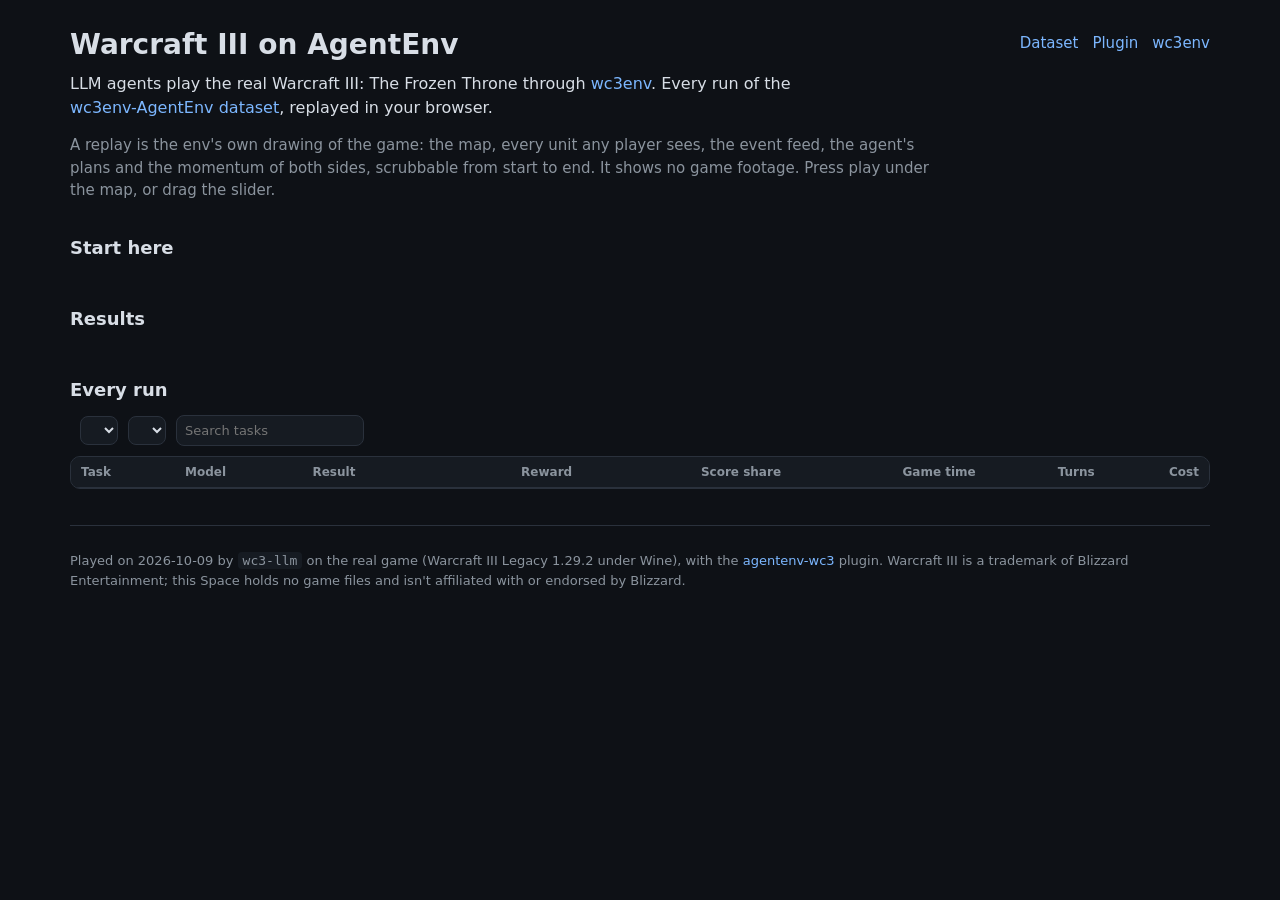
==== hub/space/index.html @ 4296358f "feat(hub): every run's replay, timeline and .w3g in the dataset, and a Space that replays them (v0.3" ====
<!doctype html>
<html lang="en">
<head>
<meta charset="utf-8">
<meta name="viewport" content="width=device-width, initial-scale=1">
<title>Warcraft III on AgentEnv: every run, replayed</title>
<meta name="description" content="LLM agents play the real Warcraft III through wc3env on AgentEnv: every run of the wc3env-AgentEnv dataset, replayed in the browser.">
<link rel="icon" href="data:,">
<link rel="stylesheet" href="app.css">
</head>
<body>
<div id="home">
  <header class="top">
    <div>
      <h1>Warcraft III on AgentEnv</h1>
      <p class="lede">LLM agents play the real Warcraft III: The Frozen Throne through
        <a href="https://github.com/pwang724/wc3env">wc3env</a>. Every run of the
        <a id="dataset-link" href="https://huggingface.co/datasets/earakely-scale/wc3env-AgentEnv">wc3env-AgentEnv dataset</a>,
        replayed in your browser.</p>
    </div>
    <nav>
      <a id="nav-dataset" href="https://huggingface.co/datasets/earakely-scale/wc3env-AgentEnv">Dataset</a>
      <a id="nav-plugin" href="https://github.com/earakely-scale/agentenv-wc3-plugin">Plugin</a>
      <a href="https://github.com/pwang724/wc3env">wc3env</a>
    </nav>
  </header>

  <p class="note">A replay is the env's own drawing of the game: the map, every unit any player sees, the event feed,
    the agent's plans and the momentum of both sides, scrubbable from start to end. It shows no game footage. Press
    play under the map, or drag the slider.</p>

  <section>
    <h2>Start here</h2>
    <div id="featured" class="cards"></div>
  </section>

  <section>
    <h2>Results</h2>
    <div id="results" class="results"></div>
  </section>

  <section>
    <h2>Every run</h2>
    <div class="controls">
      <div id="sets" class="tabs" role="tablist"></div>
      <select id="model" aria-label="Model"></select>
      <select id="outcome" aria-label="Outcome"></select>
      <input id="search" type="search" placeholder="Search tasks" aria-label="Search tasks">
      <span id="count" class="dim"></span>
    </div>
    <div class="table-wrap">
      <table id="runs">
        <thead><tr>
          <th data-key="task">Task</th><th data-key="model">Model</th><th data-key="result">Result</th>
          <th data-key="reward" class="num">Reward</th><th data-key="score_share" class="num">Score share</th>
          <th data-key="game_seconds" class="num">Game time</th><th data-key="turns" class="num">Turns</th>
          <th data-key="cost_usd" class="num">Cost</th>
        </tr></thead>
        <tbody></tbody>
      </table>
    </div>
  </section>

  <footer>
    <p>Played on 2026-10-09 by <code>wc3-llm</code> on the real game (Warcraft III Legacy 1.29.2 under Wine), with the
      <a id="footer-plugin" href="https://github.com/earakely-scale/agentenv-wc3-plugin">agentenv-wc3</a> plugin. Warcraft III is a
      trademark of Blizzard Entertainment; this Space holds no game files and isn't affiliated with or endorsed by
      Blizzard.</p>
  </footer>
</div>

<div id="replay" hidden>
  <header class="bar">
    <a href="#" class="back">← All runs</a>
    <div class="what">
      <b id="r-title"></b>
      <span id="r-chips" class="chips"></span>
    </div>
    <nav id="r-links"></nav>
  </header>
  <div id="r-details" class="details"></div>
  <div class="stage">
    <div id="r-status" class="status"></div>
    <iframe id="r-frame" title="Replay" sandbox="allow-scripts"></iframe>
  </div>
</div>

<script src="app.js"></script>
</body>
</html>
---- hub/space/app.css ----
:root { --bg: #0e1116; --panel: #161b22; --line: #2a313c; --text: #d8dee6; --dim: #8b949e; --accent: #e6c83c;
  --win: #2ea043; --draw: #9e7c1b; --loss: #a8323a; }
* { box-sizing: border-box; }
html, body { margin: 0; background: var(--bg); color: var(--text); font: 15px/1.5 system-ui, -apple-system, "Segoe UI", sans-serif; }
a { color: #7cb7ff; text-decoration: none; } a:hover { text-decoration: underline; }
code { font-size: 13px; background: var(--panel); padding: 1px 5px; border-radius: 4px; }
.dim { color: var(--dim); }
[hidden] { display: none !important; }

#home { max-width: 1180px; margin: 0 auto; padding: 24px 20px 40px; }
.top { display: flex; justify-content: space-between; gap: 24px; align-items: flex-start; }
h1 { margin: 0 0 6px; font-size: 28px; }
h2 { font-size: 18px; margin: 32px 0 12px; }
.lede { margin: 0; color: var(--text); max-width: 760px; font-size: 16px; }
.top nav { display: flex; gap: 14px; white-space: nowrap; padding-top: 8px; }
.note { color: var(--dim); max-width: 860px; margin: 14px 0 0; }

.cards { display: grid; grid-template-columns: repeat(auto-fill, minmax(260px, 1fr)); gap: 12px; }
.card { display: flex; flex-direction: column; gap: 4px; padding: 14px; background: var(--panel); border: 1px solid var(--line);
  border-radius: 10px; color: var(--text); }
.card:hover { border-color: var(--accent); text-decoration: none; }
.card .sub { color: var(--dim); font-size: 13px; }
.card p { margin: 6px 0 8px; flex: 1; }
.set { display: inline-block; font-size: 11px; font-weight: 700; letter-spacing: .05em; text-transform: uppercase; color: var(--accent); }
td .set { min-width: 64px; }
.set.references { color: var(--dim); }

.chips { display: inline-flex; flex-wrap: wrap; gap: 6px; }
.chip { display: inline-block; font-size: 12px; padding: 1px 8px; border-radius: 10px; background: var(--line); white-space: nowrap; }
.chip.win { background: var(--win); color: #fff; } .chip.draw { background: var(--draw); color: #fff; }
.chip.loss { background: var(--loss); color: #fff; }

.results { display: grid; grid-template-columns: repeat(auto-fit, minmax(440px, 1fr)); gap: 16px; align-items: start; }
table { border-collapse: collapse; width: 100%; }
caption { text-align: left; color: var(--dim); font-size: 13px; padding-bottom: 6px; }
th, td { padding: 6px 10px; border-bottom: 1px solid var(--line); text-align: left; vertical-align: middle; }
th { font-size: 12px; color: var(--dim); font-weight: 600; white-space: nowrap; }
.num { text-align: right; font-variant-numeric: tabular-nums; }
.summary { min-width: 0; }
.summary .caption { color: var(--dim); font-size: 13px; margin: 0 0 6px; }
.summary .scroll { overflow-x: auto; background: var(--panel); border: 1px solid var(--line); border-radius: 10px; }
.summary td.name { white-space: nowrap; }
.summary tr:last-child td { border-bottom: 0; }

.controls { display: flex; flex-wrap: wrap; gap: 10px; align-items: center; margin-bottom: 10px; }
.tabs { display: flex; flex-wrap: wrap; gap: 4px; }
.tabs button { background: var(--panel); color: var(--text); border: 1px solid var(--line); border-radius: 8px; padding: 5px 10px; cursor: pointer; font: inherit; font-size: 13px; }
.tabs button[aria-selected="true"] { border-color: var(--accent); }
select, input[type="search"] { background: var(--panel); color: var(--text); border: 1px solid var(--line); border-radius: 8px; padding: 5px 8px; font: inherit; font-size: 13px; }
.table-wrap { overflow-x: auto; background: var(--panel); border: 1px solid var(--line); border-radius: 10px; }
#runs th { cursor: pointer; user-select: none; position: sticky; top: 0; background: var(--panel); }
#runs th.sorted::after { content: " ▲"; } #runs th.sorted.desc::after { content: " ▼"; }
#runs tbody tr { cursor: pointer; } #runs tbody tr:hover, #runs tbody tr:focus { background: #1d2430; outline: none; }
footer { margin-top: 36px; color: var(--dim); font-size: 13px; border-top: 1px solid var(--line); padding-top: 12px; }

#replay { display: flex; flex-direction: column; height: 100vh; }
.bar { display: flex; align-items: center; gap: 16px; padding: 8px 14px; background: var(--panel); border-bottom: 1px solid var(--line); flex-wrap: wrap; }
.bar .what { display: flex; align-items: center; gap: 10px; flex: 1; flex-wrap: wrap; min-width: 0; }
.bar nav { display: flex; gap: 12px; font-size: 13px; }
.back { white-space: nowrap; }
.details { padding: 6px 14px; font-size: 13px; color: var(--dim); border-bottom: 1px solid var(--line); }
.checks { display: flex; flex-wrap: wrap; gap: 4px 16px; list-style: none; margin: 4px 0 0; padding: 0; }
.checks .met { color: #7ee2a0; } .checks .missed { color: #ff8b8b; }
.stage { position: relative; flex: 1; min-height: 0; }
#r-frame { width: 100%; height: 100%; border: 0; display: block; background: var(--bg); }
.status { position: absolute; top: 40%; left: 50%; transform: translate(-50%, -50%); background: var(--panel);
  border: 1px solid var(--line); border-radius: 10px; padding: 12px 20px; }

@media (max-width: 720px) { .top { flex-direction: column; } h1 { font-size: 22px; } }
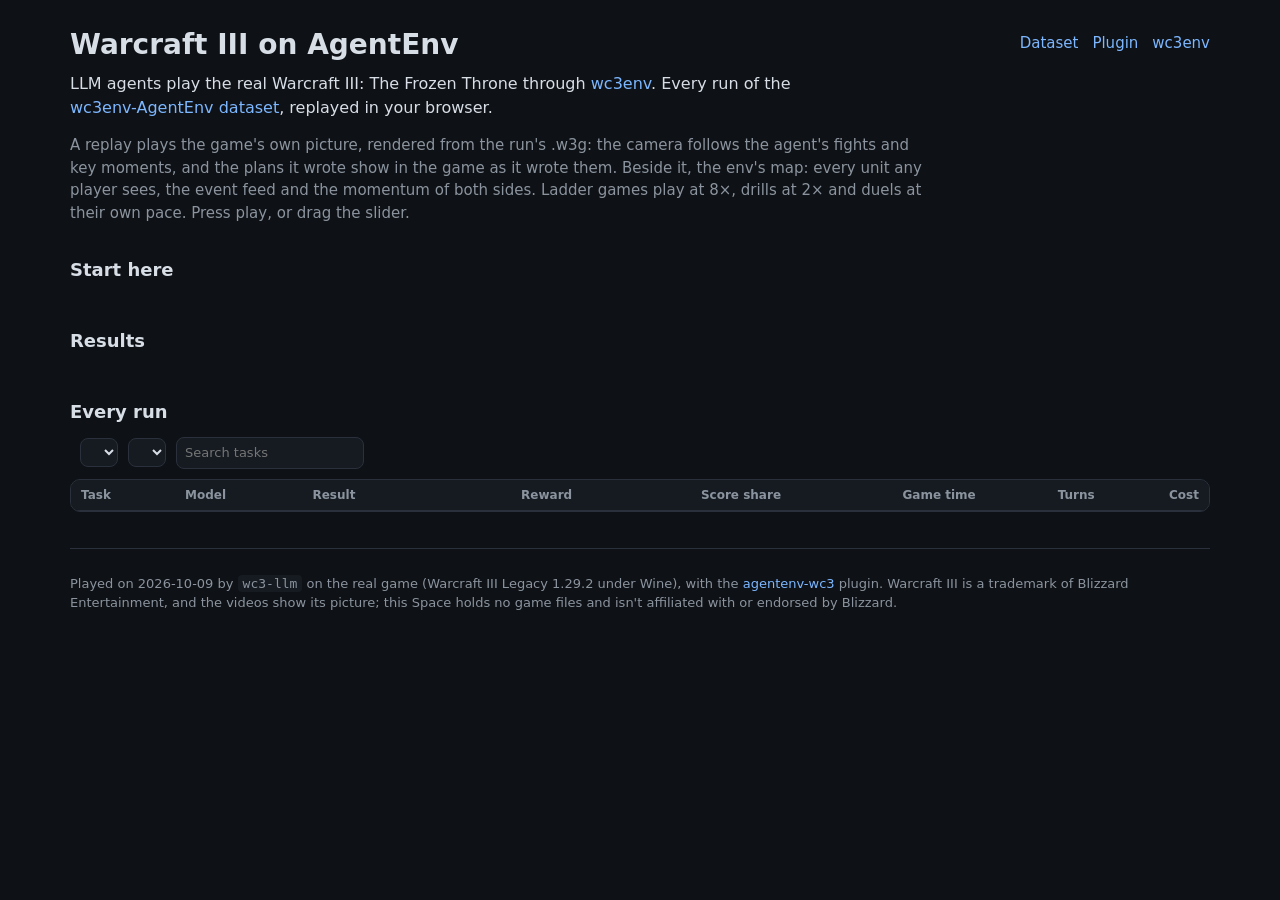
==== commit 1a7e80be: "feat(wc3): every run's video in the game's own picture, rendered from its replay (v0.4.0) agent-env " ====
--- a/hub/space/index.html
+++ b/hub/space/index.html
@@ -25,9 +25,10 @@
     </nav>
   </header>
 
-  <p class="note">A replay is the env's own drawing of the game: the map, every unit any player sees, the event feed,
-    the agent's plans and the momentum of both sides, scrubbable from start to end. It shows no game footage. Press
-    play under the map, or drag the slider.</p>
+  <p class="note">A replay plays the game's own picture, rendered from the run's .w3g: the camera follows the agent's
+    fights and key moments, and the plans it wrote show in the game as it wrote them. Beside it, the env's map: every
+    unit any player sees, the event feed and the momentum of both sides. Ladder games play at 8×, drills at 2× and
+    duels at their own pace. Press play, or drag the slider.</p>
 
   <section>
     <h2>Start here</h2>
@@ -64,8 +65,8 @@
   <footer>
     <p>Played on 2026-10-09 by <code>wc3-llm</code> on the real game (Warcraft III Legacy 1.29.2 under Wine), with the
       <a id="footer-plugin" href="https://github.com/earakely-scale/agentenv-wc3-plugin">agentenv-wc3</a> plugin. Warcraft III is a
-      trademark of Blizzard Entertainment; this Space holds no game files and isn't affiliated with or endorsed by
-      Blizzard.</p>
+      trademark of Blizzard Entertainment, and the videos show its picture; this Space holds no game files and isn't
+      affiliated with or endorsed by Blizzard.</p>
   </footer>
 </div>
 
--- a/hub/space/app.css
+++ b/hub/space/app.css
@@ -19,6 +19,7 @@
 .card { display: flex; flex-direction: column; gap: 4px; padding: 14px; background: var(--panel); border: 1px solid var(--line);
   border-radius: 10px; color: var(--text); }
 .card:hover { border-color: var(--accent); text-decoration: none; }
+.card .still { width: calc(100% + 28px); margin: -14px -14px 6px; border-radius: 10px 10px 0 0; aspect-ratio: 16 / 9; object-fit: cover; display: block; }
 .card .sub { color: var(--dim); font-size: 13px; }
 .card p { margin: 6px 0 8px; flex: 1; }
 .set { display: inline-block; font-size: 11px; font-weight: 700; letter-spacing: .05em; text-transform: uppercase; color: var(--accent); }
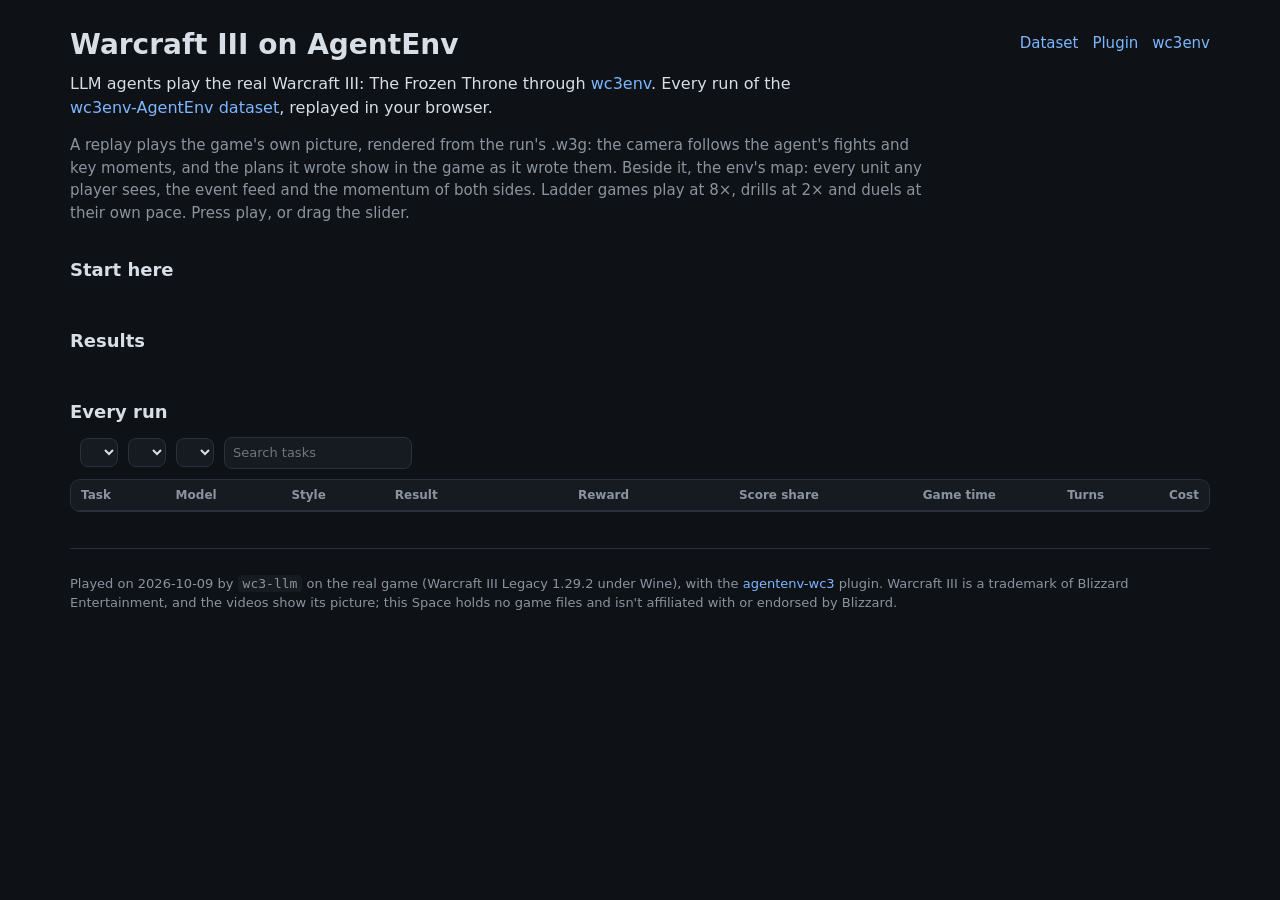
==== commit 397236cb: "wip(hub): a bundle per style, WC3's rows by style, the Space's style filter and tables Co-Authored-B" ====
--- a/hub/space/index.html
+++ b/hub/space/index.html
@@ -44,6 +44,7 @@
     <h2>Every run</h2>
     <div class="controls">
       <div id="sets" class="tabs" role="tablist"></div>
+      <select id="style" aria-label="Style"></select>
       <select id="model" aria-label="Model"></select>
       <select id="outcome" aria-label="Outcome"></select>
       <input id="search" type="search" placeholder="Search tasks" aria-label="Search tasks">
@@ -52,7 +53,8 @@
     <div class="table-wrap">
       <table id="runs">
         <thead><tr>
-          <th data-key="task">Task</th><th data-key="model">Model</th><th data-key="result">Result</th>
+          <th data-key="task">Task</th><th data-key="player">Model</th><th data-key="style">Style</th>
+          <th data-key="result">Result</th>
           <th data-key="reward" class="num">Reward</th><th data-key="score_share" class="num">Score share</th>
           <th data-key="game_seconds" class="num">Game time</th><th data-key="turns" class="num">Turns</th>
           <th data-key="cost_usd" class="num">Cost</th>
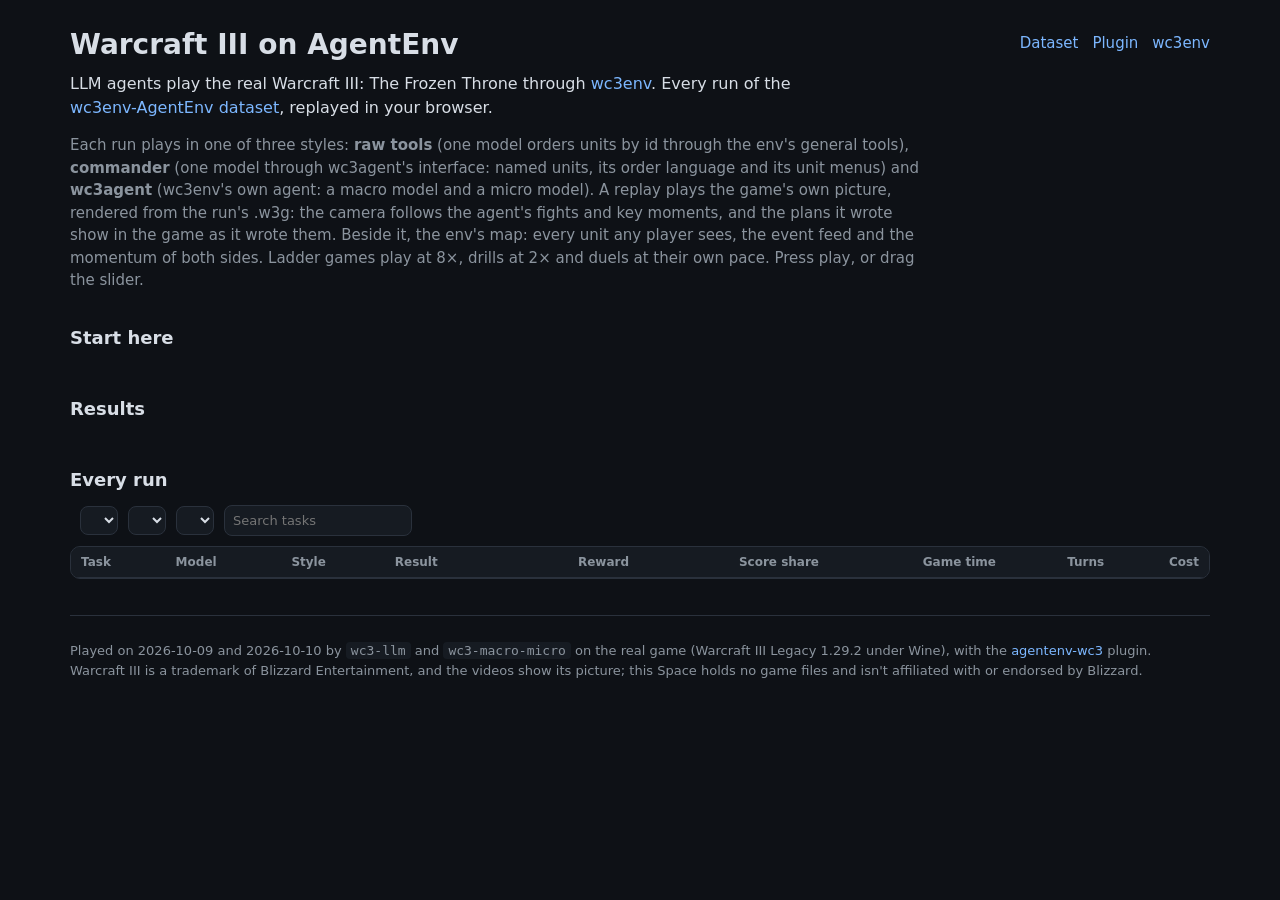
==== commit 91de9758: "wip(space): say what the three styles are Co-Authored-By: Claude Opus 5.5 <noreply@anthropic.com>" ====
--- a/hub/space/index.html
+++ b/hub/space/index.html
@@ -25,8 +25,11 @@
     </nav>
   </header>
 
-  <p class="note">A replay plays the game's own picture, rendered from the run's .w3g: the camera follows the agent's
-    fights and key moments, and the plans it wrote show in the game as it wrote them. Beside it, the env's map: every
+  <p class="note">Each run plays in one of three styles: <b>raw tools</b> (one model orders units by id through the env's
+    general tools), <b>commander</b> (one model through wc3agent's interface: named units, its order language and its
+    unit menus) and <b>wc3agent</b> (wc3env's own agent: a macro model and a micro model). A replay plays the game's own
+    picture, rendered from the run's .w3g: the camera follows the agent's fights and key moments, and the plans it
+    wrote show in the game as it wrote them. Beside it, the env's map: every
     unit any player sees, the event feed and the momentum of both sides. Ladder games play at 8×, drills at 2× and
     duels at their own pace. Press play, or drag the slider.</p>
 
@@ -65,7 +68,8 @@
   </section>
 
   <footer>
-    <p>Played on 2026-10-09 by <code>wc3-llm</code> on the real game (Warcraft III Legacy 1.29.2 under Wine), with the
+    <p>Played on 2026-10-09 and 2026-10-10 by <code>wc3-llm</code> and <code>wc3-macro-micro</code> on the real game
+      (Warcraft III Legacy 1.29.2 under Wine), with the
       <a id="footer-plugin" href="https://github.com/earakely-scale/agentenv-wc3-plugin">agentenv-wc3</a> plugin. Warcraft III is a
       trademark of Blizzard Entertainment, and the videos show its picture; this Space holds no game files and isn't
       affiliated with or endorsed by Blizzard.</p>
